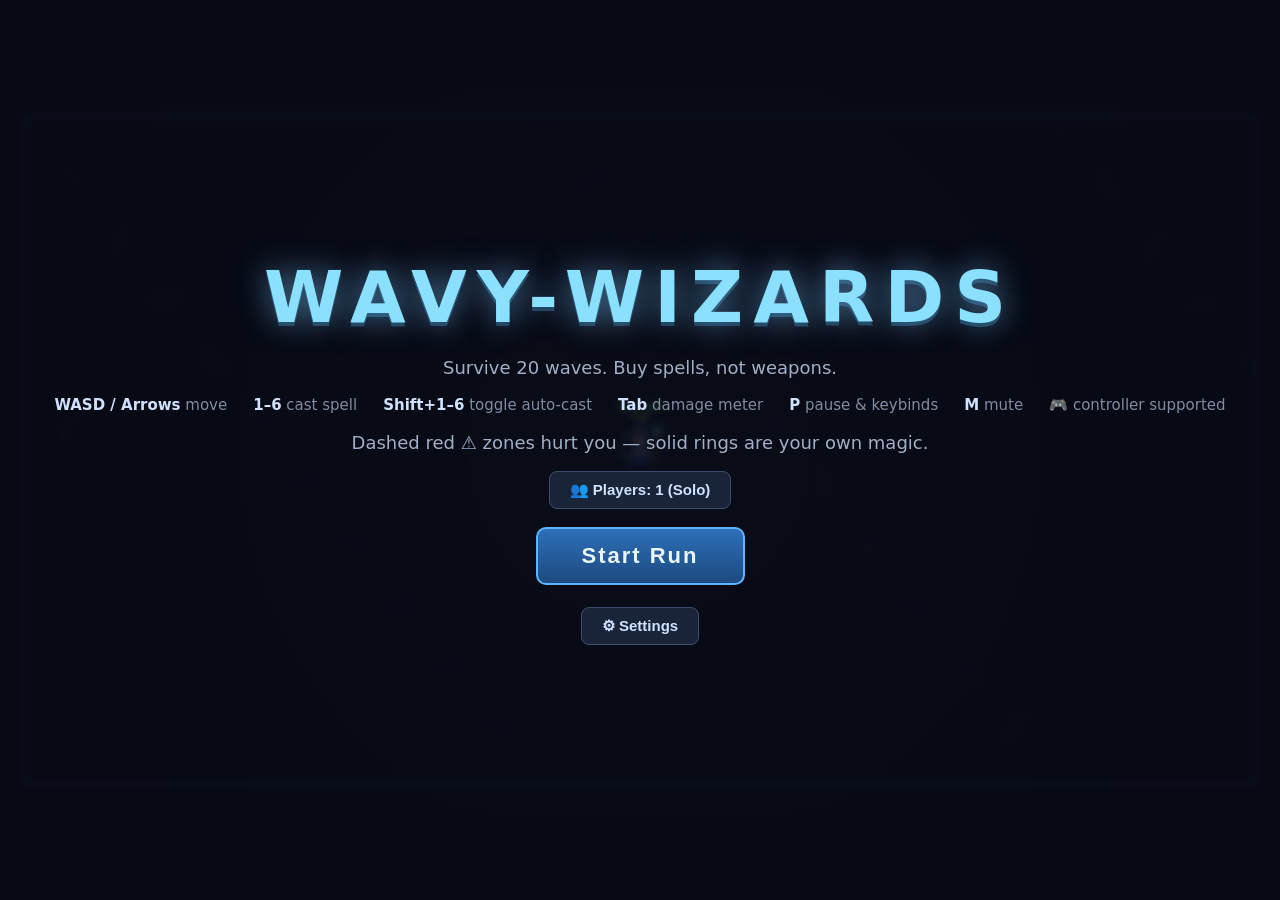
==== index.html @ 74ed64ac "Fix some forms" ====
<!DOCTYPE html>
<html lang="en">
<head>
<meta charset="UTF-8">
<meta name="viewport" content="width=device-width, initial-scale=1.0">
<title>Wavy-Wizards — Arena Survival</title>
<link rel="stylesheet" href="style.css">
</head>
<body>
<div id="game-wrap">
  <canvas id="game" width="1280" height="720"></canvas>
  <div id="tooltip"></div>

  <!-- Title screen -->
  <div id="title" class="overlay visible">
    <h1>WAVY-WIZARDS</h1>
    <p class="subtitle">Survive 20 waves. Buy spells, not weapons.</p>
    <div class="controls-hint">
      <span><b>WASD / Arrows</b> move</span>
      <span><b>1–6</b> cast spell</span>
      <span><b>Shift+1–6</b> toggle auto-cast</span>
      <span><b>Tab</b> damage meter</span>
      <span><b>P</b> pause &amp; keybinds</span>
      <span><b>M</b> mute</span>
      <span><b>🎮</b> controller supported</span>
    </div>
    <p class="subtitle zone-hint">Dashed red <b>⚠</b> zones hurt you — solid rings are your own magic.</p>
    <button id="btn-coop" class="small-btn">👥 Players: 1 (Solo)</button>
    <p id="coop-hint" class="subtitle zone-hint" style="display:none">Co-op: <b>P1</b> moves with <b>WASD</b>, <b>P2</b> with <b>Arrow keys</b> (or two gamepads). Shared spellbook &amp; gold.</p>
    <button id="btn-start" class="big-btn">Start Run</button>
    <button id="btn-resume" class="big-btn resume" style="display:none"></button>
    <button id="btn-settings" class="small-btn">⚙ Settings</button>
    <div id="scoreboard" class="panel" style="display:none"></div>
  </div>

  <!-- Settings / accessibility -->
  <div id="settings" class="overlay">
    <h2>SETTINGS</h2>
    <div id="settings-list" class="panel"></div>
    <button id="btn-settings-back" class="big-btn">Back</button>
  </div>

  <!-- Character select: avatar grid on the left, detail panel on the right -->
  <div id="charselect" class="overlay">
    <h2>CHOOSE YOUR WIZARD</h2>
    <div id="char-layout">
      <div id="char-avatars"></div>
      <div id="char-detail" class="panel"></div>
    </div>
    <button id="btn-char-start" class="big-btn">Difficulty →</button>
  </div>

  <!-- Danger select: level tiles on the left, implications panel on the right -->
  <div id="dangerselect" class="overlay">
    <h2>CHOOSE DANGER LEVEL</h2>
    <p class="subtitle">Higher danger = tougher enemies, but richer rewards.</p>
    <div id="danger-layout">
      <div id="danger-avatars"></div>
      <div id="danger-detail" class="panel"></div>
    </div>
    <button id="btn-danger-start" class="big-btn">! Start !</button>
  </div>

  <!-- Starter spell select -->
  <div id="spellselect" class="overlay">
    <h2>CHOOSE YOUR STARTING SPELL</h2>
    <p class="subtitle">Free, at Tier I. The rest you'll buy with blood and gold.</p>
    <div id="spell-cards" class="card-row wide"></div>
  </div>

  <!-- Level up screen -->
  <div id="levelup" class="overlay">
    <h2>LEVEL UP!</h2>
    <p id="levelup-count" class="subtitle"></p>
    <div id="levelup-choices" class="card-row"></div>
  </div>

  <!-- Spell mastery screen -->
  <div id="mastery" class="overlay">
    <h2 class="gold">SPELL MASTERY</h2>
    <p id="mastery-sub" class="subtitle"></p>
    <div id="mastery-choices" class="card-row"></div>
  </div>

  <!-- Shop screen -->
  <div id="shop" class="overlay">
    <h2 id="shop-title">SHOP</h2>
    <div id="shop-overview" class="wave-overview"></div>
    <div id="shop-layout">
      <div id="shop-stats" class="panel"></div>
      <div id="shop-main">
        <div id="shop-gold"></div>
        <div id="shop-offers" class="card-row"></div>
        <div class="shop-buttons">
          <button id="btn-reroll" class="small-btn"></button>
          <button id="btn-next-wave" class="big-btn">Start Next Wave</button>
        </div>
      </div>
      <div id="shop-owned" class="panel"></div>
    </div>
    <div id="shop-meter" class="panel"></div>
    <div id="shop-summary" class="panel"></div>
  </div>

  <!-- Pause -->
  <div id="pause" class="overlay">
    <h2>PAUSED</h2>
    <p class="subtitle">Press P or Esc to resume</p>
    <div id="pause-overview" class="wave-overview"></div>
    <div id="keybinds" class="panel"></div>
    <p class="subtitle small-hint">In game: hotkeys cast spells, <b>Shift+hotkey</b> toggles auto-cast, <b>Tab</b> toggles the damage meter.</p>
    <button id="btn-pause-settings" class="small-btn">⚙ Settings</button>
  </div>

  <!-- Game over -->
  <div id="gameover" class="overlay">
    <h2 class="red">You got AbraKeDabrawed</h2>
    <p id="gameover-stats" class="subtitle"></p>
    <label class="subtitle small-hint">Nickname <input id="score-name" maxlength="18" placeholder="Wizard name"></label>
    <div id="gameover-summary" class="run-summary"></div>
    <div id="gameover-board" class="sb-wrap"></div>
    <div class="win-buttons">
      <button id="btn-retry-wave" class="big-btn resume">↻ Retry Wave</button>
      <button id="btn-retry" class="big-btn">New Run</button>
      <button id="btn-share-death" class="small-btn">📸 Share Card</button>
    </div>
  </div>

  <!-- Win -->
  <div id="win" class="overlay">
    <div id="win-rays"></div>
    <h2 class="gold win-title">★ VICTORY ★</h2>
    <p id="win-stats" class="subtitle"></p>
    <div id="win-summary" class="run-summary win"></div>
    <div id="win-board" class="sb-wrap"></div>
    <div class="win-buttons">
      <button id="btn-continue" class="big-btn">Continue — Endless Mode</button>
      <button id="btn-again" class="big-btn">New Run</button>
      <button id="btn-share-win" class="small-btn">📸 Share Card</button>
    </div>
  </div>
</div>

<!-- audio + data load before the engine (main.js uses them at startup) -->
<script src="js/audio.js"></script>
<script src="js/data/spells.js"></script>
<script src="js/data/characters.js"></script>
<script src="js/data/items.js"></script>
<script src="js/data/enemies.js"></script>
<script src="js/data/world.js"></script>
<script src="js/main.js"></script>
<!-- systems & renderers called at runtime by the game loop -->
<script src="js/enemies-ai.js"></script>
<script src="js/shop.js"></script>
<script src="js/render/shades.js"></script>
<script src="js/render/wizard.js"></script>
<script src="js/render/environment.js"></script>
</body>
</html>
---- style.css ----
:root {
  --ui-scale: 1;
  --ui-inv-scale: 1;
  --ui-width: 100vw;
  --ui-height: 100vh;
}

* { margin: 0; padding: 0; box-sizing: border-box; }

html, body {
  width: 100%; height: 100%;
  background: #0a0c14;
  font-family: "Segoe UI", system-ui, sans-serif;
  color: #dfe7f2;
  overflow: hidden;
  user-select: none;
}

#game-wrap {
  position: relative;
  width: 100vw; height: 100vh;
  display: flex; align-items: center; justify-content: center;
}

canvas#game {
  cursor: none; /* the wizard is your pointer */
  background: #0d1020;
  max-width: 100vw; max-height: 100vh;
  aspect-ratio: 16 / 9;
  width: min(100vw, calc(100vh * 16 / 9));
  height: auto;
  box-shadow: 0 0 80px rgba(80, 120, 255, 0.12);
}

/* ---------- overlays ---------- */
.overlay {
  position: absolute;
  top: 50%; left: 50%;
  width: var(--ui-width);
  height: var(--ui-height);
  transform: translate(-50%, -50%) scale(var(--ui-scale));
  transform-origin: center;
  display: none;
  flex-direction: column;
  align-items: center;
  /* "safe center" keeps content centred when it fits, but falls back to top-
     aligned (instead of clipping the top) when it's taller than the viewport,
     so the danger selector & options at the top stay reachable + scrollable. */
  justify-content: safe center;
  overflow-y: auto;
  gap: 18px;
  padding: 20px 0;
  background: rgba(8, 10, 20, 0.86);
  backdrop-filter: blur(3px);
  text-align: center;
  z-index: 10;
}
.overlay > * { flex-shrink: 0; }
.overlay.visible { display: flex; }

h1 {
  font-size: 72px; letter-spacing: 10px;
  color: #8be0ff;
  text-shadow: 0 0 30px rgba(120, 200, 255, 0.6), 0 4px 0 #1b3a55;
}
h2 {
  font-size: 44px; letter-spacing: 6px;
  color: #8be0ff;
  text-shadow: 0 0 24px rgba(120, 200, 255, 0.5);
}
h2.red  { color: #ff6b6b; text-shadow: 0 0 24px rgba(255, 80, 80, 0.5); }
h2.gold { color: #ffd454; text-shadow: 0 0 24px rgba(255, 200, 60, 0.5); }

.subtitle { font-size: 18px; color: #9fb0c8; }

.controls-hint {
  display: flex; gap: 26px; font-size: 15px; color: #7e8ca3;
}
.controls-hint b { color: #cfe2ff; }

/* ---------- buttons ---------- */
.big-btn {
  font-size: 22px; font-weight: 700; letter-spacing: 2px;
  padding: 14px 44px;
  background: linear-gradient(180deg, #2d6fb8, #1d4a80);
  color: #eaf6ff;
  border: 2px solid #5fb4ff;
  border-radius: 10px;
  cursor: pointer;
  transition: transform 0.08s, box-shadow 0.08s;
}
.big-btn:hover { transform: translateY(-2px); box-shadow: 0 0 24px rgba(95, 180, 255, 0.5); }
.big-btn:active { transform: translateY(0); }

.small-btn {
  font-size: 15px; font-weight: 600;
  padding: 9px 20px;
  background: #1a2438;
  color: #cfe2ff;
  border: 1px solid #3a4f74;
  border-radius: 8px;
  cursor: pointer;
}
.small-btn:hover:not(:disabled) { border-color: #5fb4ff; }
.small-btn:disabled, .buy-btn:disabled { opacity: 0.4; cursor: default; }

/* ---------- cards ---------- */
.card-row {
  display: flex; gap: 16px; flex-wrap: wrap; justify-content: center;
  max-width: 980px;
}

.item-chips { display: flex; flex-wrap: wrap; gap: 7px; margin-top: 2px; }
.item-chip {
  position: relative;
  font-size: 24px; line-height: 1;
  padding: 7px 9px;
  background: #1f2a44; border: 2px solid #5fb4ff; border-radius: 9px;
  box-shadow: 0 0 8px rgba(95, 180, 255, 0.25);
}
.item-chip b {
  position: absolute; right: -4px; bottom: -5px;
  font-size: 11px; font-weight: 800; color: #0c1326;
  background: #ffd454; border-radius: 8px; padding: 0 4px;
}

.card {
  position: relative;
  width: 200px;
  min-height: 264px;
  justify-content: flex-start;
  background: #131a2c;
  border: 2px solid #2a3a58;
  border-radius: 12px;
  padding: 14px 12px;
  display: flex; flex-direction: column; align-items: center; gap: 7px;
  text-align: center;
}
.card.locked { border-color: #ffd454; box-shadow: 0 0 12px rgba(255, 212, 84, 0.25); }
.card.legendary {
  border-color: #ffd454;
  background: linear-gradient(180deg, #2a2310, #131a2c 60%);
  box-shadow: 0 0 22px rgba(255, 212, 84, 0.35);
}
.card.legendary .stat-lines i { color: #c9a33a; }
.legendary-btn { background: linear-gradient(180deg, #a8842a, #6e5418); border-color: #ffd454; }
.legendary-btn:hover:not(:disabled) { box-shadow: 0 0 16px rgba(255, 212, 84, 0.5); }
.fuse-buy-btn { background: linear-gradient(180deg, #5a3d8a, #3a2660); border-color: #c47bff; font-size: 13px; }
.fuse-buy-btn:hover:not(:disabled) { box-shadow: 0 0 14px rgba(196, 123, 255, 0.4); }
.owned-spell .ench { font-size: 11px; color: #ffd454; }
.won-badge {
  margin-top: 6px;
  font-size: 11.5px; font-weight: 700;
  color: #ffd454;
  border: 1px solid #c9a33a; border-radius: 20px;
  padding: 2px 10px;
}
.big-btn.resume { background: linear-gradient(180deg, #2c7a45, #1d5530); border-color: #57c96f; }

/* ---------- danger select ---------- */
#danger-select { display: flex; gap: 8px; align-items: center; flex-wrap: wrap; justify-content: center; max-width: 760px; }
.danger-label { font-size: 15px; font-weight: 700; color: #ff6b6b; margin-right: 6px; }
.danger-btn {
  font-size: 14px; font-weight: 700;
  min-width: 62px;
  padding: 7px 12px;
  background: #1a2438; color: #9fb0c8;
  border: 1px solid #3a4f74; border-radius: 8px;
  cursor: pointer;
}
.danger-btn:hover { border-color: #ff6b6b; }
.danger-btn.on {
  background: linear-gradient(180deg, #8a2b2b, #5a1d1d);
  color: #ffd9d9; border-color: #ff6b6b;
  box-shadow: 0 0 12px rgba(255, 107, 107, 0.35);
}
.card .portrait { image-rendering: auto; }

/* ---------- character select (avatars + detail) ---------- */
/* two-column layout: avatar grid on the left, shop-like detail panel on the right */
#char-layout, #danger-layout { display: flex; gap: 20px; align-items: flex-start; justify-content: center; width: 96%; max-width: 1000px; }
#char-layout #char-avatars { flex: 1 1 auto; max-width: 640px; }
#char-layout #char-detail, #danger-layout #danger-detail { flex: 0 0 300px; align-self: stretch; }
#char-avatars { display: flex; flex-wrap: wrap; gap: 10px; justify-content: center; max-width: 880px; }
.char-avatar {
  display: flex; flex-direction: column; align-items: center; gap: 2px;
  padding: 6px 4px 4px; width: 84px;
  background: #131a2c; border: 2px solid #2a3a58; border-radius: 10px;
  cursor: pointer; transition: transform 0.08s, border-color 0.08s;
}
.char-avatar:hover { transform: translateY(-3px); border-color: #5fb4ff; }
.char-avatar.sel { border-color: #ffd454; box-shadow: 0 0 14px rgba(255,212,84,0.4); }
.char-avatar .ca-name { font-size: 12px; font-weight: 700; color: #cfe2ff; }
#char-detail { min-width: 280px; min-height: 120px; text-align: left; }
.cd-portrait { display: block; margin: 0 auto 10px; }
#char-detail .cd-name, #danger-detail .cd-name { font-size: 17px; font-weight: 700; color: #eaf2ff; margin-bottom: 5px; }
#char-detail .cd-title { font-size: 14px; color: #9fb0c8; font-weight: 400; }

/* ---------- danger select (skull tiles + implications) ---------- */
#danger-avatars { display: flex; flex-wrap: wrap; gap: 10px; justify-content: center; flex: 1 1 auto; max-width: 600px; }
.danger-avatar {
  display: flex; flex-direction: column; align-items: center; gap: 1px;
  width: 64px; padding: 8px 4px 5px;
  background: #131a2c; border: 2px solid #2a3a58; border-radius: 10px;
  cursor: pointer; transition: transform 0.08s, border-color 0.08s;
}
.danger-avatar:hover { transform: translateY(-3px); border-color: #ff6b6b; }
.danger-avatar.sel { border-color: #ffd454; box-shadow: 0 0 14px rgba(255,212,84,0.4); }
.danger-avatar .da-skull { font-size: 26px; line-height: 1; }
.danger-avatar .da-lvl { font-size: 12px; font-weight: 700; color: #cfe2ff; }
#danger-detail { min-width: 280px; min-height: 120px; text-align: left; }
.card.compact { width: 158px; padding: 10px 8px; }
.card.compact .stat-lines { font-size: 11.5px; }
.card-row.wide { max-width: 1180px; }

.fuse-btn {
  font-size: 11px; font-weight: 700;
  padding: 4px 8px;
  background: #2d2244;
  color: #d9b9ff;
  border: 1px solid #7a55b0;
  border-radius: 6px;
  cursor: pointer;
}
.fuse-btn:hover { border-color: #c47bff; box-shadow: 0 0 10px rgba(196, 123, 255, 0.4); }
.lock-btn {
  position: absolute; top: 6px; right: 6px;
  font-size: 14px; line-height: 1;
  padding: 3px 5px;
  background: rgba(26, 36, 56, 0.8);
  border: 1px solid #3a4f74;
  border-radius: 6px;
  cursor: pointer;
  opacity: 0.55;
}
.lock-btn:hover { opacity: 1; border-color: #5fb4ff; }
.lock-btn.on { opacity: 1; border-color: #ffd454; }
.card.choice { cursor: pointer; transition: transform 0.08s, border-color 0.08s; }
.card.choice:hover { transform: translateY(-4px); border-color: #5fb4ff; }
.card .icon { font-size: 34px; line-height: 1; filter: drop-shadow(0 0 8px rgba(120,200,255,0.4)); }

.card .spell-shop-icon,
.owned-spell .spell-shop-icon {
  width: 42px;
  height: 42px;
  display: grid;
  place-items: center;
  margin: 0 auto;
  border-radius: 14px;
  background: radial-gradient(circle at 35% 30%, rgba(255,255,255,0.14), var(--spell-soft), rgba(6,10,18,0.8));
  border: 1px solid var(--spell);
  box-shadow: 0 0 16px var(--spell-soft);
  filter: none;
}
.card .spell-shop-icon svg,
.owned-spell .spell-shop-icon svg { width: 34px; height: 34px; overflow: visible; }
.owned-spell .spell-shop-icon { width: 28px; height: 28px; min-width: 28px; border-radius: 9px; }
.owned-spell .spell-shop-icon svg { width: 23px; height: 23px; }

.card .name { font-weight: 700; font-size: 16px; }
.card .tier-badge {
  font-size: 12px; font-weight: 700; letter-spacing: 1px;
  padding: 2px 10px; border-radius: 20px;
  border: 1px solid currentColor;
}
.card .desc { font-size: 13px; color: #93a3bd; min-height: 34px; }
.card .stat-lines { font-size: 12.5px; color: #c4d4ee; line-height: 1.55; }
.card .upgrade-tag { font-size: 12px; color: #7fe08f; font-weight: 600; }

.buy-btn {
  margin-top: auto;
  font-size: 15px; font-weight: 700;
  padding: 8px 18px; width: 100%;
  background: linear-gradient(180deg, #2c7a45, #1d5530);
  color: #eaffe9;
  border: 1px solid #57c96f;
  border-radius: 8px;
  cursor: pointer;
}
.buy-btn:hover:not(:disabled) { box-shadow: 0 0 14px rgba(90, 220, 120, 0.4); }

.sell-btn {
  font-size: 12px;
  padding: 4px 10px;
  background: #3a2230;
  color: #ffb9c8;
  border: 1px solid #7a4055;
  border-radius: 6px;
  cursor: pointer;
}
.sell-btn:hover { border-color: #ff7d9c; }

/* ---------- shop layout ---------- */
#shop-layout {
  display: flex; gap: 20px; align-items: flex-start; justify-content: center;
  width: 96%; max-width: 1400px;
}
/* Fixed-width columns so the shop never reflows horizontally as panel/offer
   content changes (legendary panel appearing, longer stat lines, etc.). */
#shop-main { display: flex; flex-direction: column; gap: 16px; align-items: center; flex: 0 0 852px; width: 852px; }
#shop-stats, #shop-owned { flex: 0 0 224px; width: 224px; min-width: 224px; max-width: 224px; }
#shop-offers { width: 100%; min-height: 264px; }
#shop-gold { font-size: 24px; font-weight: 700; color: #ffd454; }

.panel {
  background: #11182a;
  border: 1px solid #2a3a58;
  border-radius: 12px;
  padding: 14px 16px;
  min-width: 215px;
  max-width: 250px;
  text-align: left;
  font-size: 14px;
}
.panel h3 {
  font-size: 14px; letter-spacing: 2px; color: #8be0ff;
  margin-bottom: 9px; text-transform: uppercase;
}
.stat-line { display: flex; justify-content: space-between; padding: 2.5px 0; color: #b9c8e0; }
.stat-line span:last-child { color: #eaf2ff; font-weight: 600; }

.owned-spell {
  display: grid;
  grid-template-columns: 26px 32px minmax(0, 1fr) auto auto;
  gap: 4px 6px;
  align-items: center;
  padding: 6px 4px;
  border-bottom: 1px solid #1d2a44;
}
.owned-spell:last-child { border-bottom: none; }
.owned-spell .icon { font-size: 21px; }
.owned-spell .hotkey { grid-column: 1; grid-row: 1; }
.owned-spell .spell-shop-icon { grid-column: 2; grid-row: 1; }
.owned-spell .info { grid-column: 3; grid-row: 1; min-width: 0; }
.owned-spell .info .nm { font-size: 13px; font-weight: 600; }
.owned-spell .info .tr { font-size: 11.5px; }
.owned-spell .fuse-btn {
  grid-column: 3 / 5;
  grid-row: 2;
  justify-self: start;
  padding: 4px 9px;
}
.owned-spell .move-btns { grid-column: 4; grid-row: 1; }
.owned-spell .sell-btn, .owned-spell .empty-slot { grid-column: 5; grid-row: 1 / span 2; }
.empty-slot { color: #4a5a78; font-size: 13px; padding: 6px 4px; font-style: italic; }

.shop-buttons { display: flex; gap: 14px; align-items: center; }
.win-buttons { display: flex; gap: 16px; }

/* ---------- shop damage report ---------- */
#shop-meter {
  position: absolute;
  bottom: 18px; left: 18px;
  min-width: 280px; max-width: 330px;
  display: none;
}
.meter-row {
  display: flex; justify-content: space-between; gap: 10px;
  padding: 3px 0;
  font-size: 13px;
  border-bottom: 1px solid #1d2a44;
}
.meter-row:last-child { border-bottom: none; }
.meter-row .mname { color: #c4d4ee; }
.meter-row .mnums { color: #eaf2ff; font-weight: 600; white-space: nowrap; }
.meter-row .mnums em { color: #8be0ff; font-style: normal; }
.meter-row .mnums b { color: #9fb0c8; font-weight: 600; }
.meter-row.total { border-top: 1px solid #2a3a58; margin-top: 3px; padding-top: 6px; }
.meter-row.total .mname, .meter-row.total .mnums { color: #ffd454; }

.owned-spell .hotkey { font-size: 11px; color: #7e8ca3; font-weight: 700; min-width: 24px; }
.move-btns { display: flex; flex-direction: column; gap: 2px; }
.move-btn {
  font-size: 8px; line-height: 1;
  padding: 3px 5px;
  background: #1a2438; color: #cfe2ff;
  border: 1px solid #3a4f74; border-radius: 4px;
  cursor: pointer;
}
.move-btn:hover:not(:disabled) { border-color: #5fb4ff; }
.move-btn:disabled { opacity: 0.3; cursor: default; }

/* ---------- pause stats ---------- */
#keybinds { min-width: 320px; }
.pause-stat-grid {
  display: grid;
  grid-template-columns: max-content minmax(120px, 1fr);
  gap: 5px 18px;
  text-align: left;
}
.pause-stat-k { color: #8be0ff; font-size: 13px; }
.pause-stat-v { color: #eaf2ff; font-size: 13px; font-weight: 700; text-align: right; }
.bind-row {
  display: flex; justify-content: space-between; align-items: center;
  padding: 5px 2px;
  border-bottom: 1px solid #1d2a44;
}
.bind-row:last-child { border-bottom: none; }
.bind-name { font-size: 14px; color: #c4d4ee; }
.bind-name i { color: #4a5a78; }
.key-btn {
  font-size: 13px; font-weight: 700; letter-spacing: 1px;
  min-width: 66px;
  padding: 5px 12px;
  background: #1a2438; color: #8be0ff;
  border: 1px solid #3a4f74; border-radius: 6px;
  cursor: pointer;
}
.key-btn:hover { border-color: #5fb4ff; }
.key-btn.listening { color: #ffd454; border-color: #ffd454; animation: pulse 0.8s infinite alternate; }
@keyframes pulse { from { opacity: 1; } to { opacity: 0.5; } }
.small-hint { font-size: 13.5px; max-width: 520px; }
.small-hint b { color: #cfe2ff; }

/* ---------- settings toggles ---------- */
.key-btn.on { color: #7fe08f; border-color: #57c96f; }
#settings-list { min-width: 380px; max-height: 70vh; overflow-y: auto; }
#settings-list h3 { margin: 12px 0 4px; }
#settings-list h3:first-child { margin-top: 0; }
#btn-settings { margin-top: 4px; }
.theme-row { display: flex; gap: 8px; flex-wrap: wrap; padding: 4px 0; }
.theme-btn {
  font-size: 12px; font-weight: 600;
  padding: 8px 12px;
  color: #dfe7f2;
  border: 2px solid #3a4f74; border-radius: 8px;
  cursor: pointer;
}
.theme-btn:hover { filter: brightness(1.3); }
.theme-btn.on { box-shadow: 0 0 0 2px #ffd454, 0 0 12px rgba(255,212,84,0.4); }

/* ---------- spell tags ---------- */
.tags { display: flex; gap: 6px; justify-content: center; flex-wrap: wrap; }
.tag {
  font-size: 10px; font-weight: 700; text-transform: uppercase; letter-spacing: 1px;
  padding: 1px 7px; border-radius: 10px; border: 1px solid currentColor; opacity: 0.85;
}

/* ---------- fusion comparison ---------- */
.fuse-compare {
  width: 100%; margin-top: 6px; padding-top: 6px;
  border-top: 1px dashed #3a4f74; font-size: 11.5px;
}
.fc-row { display: flex; justify-content: space-between; color: #9fb0c8; padding: 1px 0; }
.fc-row b { color: #7fe08f; }

/* ---------- shop event + build summary ---------- */
.card.event {
  border-color: #ffd454;
  background: linear-gradient(180deg, #2a2614, #131a2c 60%);
  box-shadow: 0 0 18px rgba(255, 212, 84, 0.28);
}
#shop-summary {
  position: absolute;
  bottom: 18px; right: 18px;
  min-width: 230px; max-width: 270px;
}
.sum-line { display: flex; justify-content: space-between; font-size: 13px; padding: 2px 0; color: #b9c8e0; }
.sum-line span:last-child { font-weight: 600; color: #eaf2ff; }
.sum-tip { margin-top: 7px; font-size: 12.5px; color: #ffd454; }
.elem-pip { font-size: 13px; font-weight: 700; margin-left: 4px; }

/* ---------- post-run build summary ---------- */
.run-summary { width: 460px; max-width: 92vw; margin: 6px 0 12px; text-align: left; }
.run-summary .rs-title {
  font-size: 22px; font-weight: 800; text-align: center; color: #ffd454;
  margin-bottom: 10px; letter-spacing: 0.5px; text-shadow: 0 0 14px rgba(255,212,84,0.4);
}
.run-summary .rs-grid {
  display: grid; grid-template-columns: auto 1fr; gap: 3px 14px;
  background: #11182a; border: 1px solid #2a3a58; border-radius: 12px; padding: 12px 16px;
}
.run-summary .rs-k { color: #8be0ff; font-size: 13px; }
.run-summary .rs-v { color: #eaf2ff; font-size: 13px; font-weight: 600; text-align: right; }
.run-summary .rs-hint {
  margin-top: 9px; font-size: 13px; color: #ffd454; text-align: center;
  background: rgba(255,212,84,0.08); border-radius: 8px; padding: 7px 10px;
}
.run-summary.win .rs-grid { border-color: #c9a33a; box-shadow: 0 0 18px rgba(255,212,84,0.15); }

/* ---------- fancy victory screen ---------- */
#win.visible { background: radial-gradient(ellipse at center, rgba(60,46,12,0.55), rgba(7,10,20,0.9) 70%); }
#win-rays {
  position: absolute; top: 50%; left: 50%; width: 900px; height: 900px;
  transform: translate(-50%, -50%); pointer-events: none; z-index: -1;
  background: conic-gradient(from 0deg, rgba(255,212,84,0.12) 0deg, transparent 14deg, rgba(255,212,84,0.12) 28deg, transparent 42deg, rgba(255,212,84,0.12) 56deg, transparent 70deg, rgba(255,212,84,0.12) 84deg, transparent 98deg, rgba(255,212,84,0.12) 112deg, transparent 126deg, rgba(255,212,84,0.12) 140deg, transparent 154deg, rgba(255,212,84,0.12) 168deg, transparent 182deg);
  animation: win-spin 24s linear infinite; opacity: 0.7;
}
@keyframes win-spin { to { transform: translate(-50%, -50%) rotate(360deg); } }
.win-title { animation: win-pulse 2s ease-in-out infinite; text-shadow: 0 0 24px rgba(255,212,84,0.6); }
@keyframes win-pulse { 0%,100% { transform: scale(1); } 50% { transform: scale(1.05); } }

/* ---------- highscore scoreboard ---------- */
#scoreboard { margin-top: 16px; width: 460px; max-width: 92vw; }
#scoreboard h3 { font-size: 14px; letter-spacing: 2px; color: #ffd454; margin-bottom: 8px; text-transform: uppercase; }
.sb-wrap { margin: 6px 0 14px; width: 460px; max-width: 92vw; }
.scoreboard { width: 100%; border-collapse: collapse; font-size: 13px; }
.scoreboard th {
  text-align: right; color: #8be0ff; font-size: 11px; letter-spacing: 1px;
  text-transform: uppercase; padding: 3px 8px; border-bottom: 1px solid #2a3a58;
}
.scoreboard td { text-align: right; padding: 4px 8px; color: #c4d4ee; border-bottom: 1px solid #1d2a44; }
.scoreboard tr:last-child td { border-bottom: none; }
.scoreboard .sb-rank { text-align: center; width: 30px; color: #9fb0c8; font-weight: 700; }
.scoreboard .sb-score { color: #ffd454; font-weight: 700; }
.scoreboard .sb-who { text-align: left; color: #eaf2ff; }
.scoreboard tr.sb-hl td { background: rgba(255, 212, 84, 0.14); color: #fff; }
.scoreboard tr.sb-hl .sb-score { color: #fff; }
.sb-empty { color: #9fb0c8; font-size: 13px; font-style: italic; }

/* ---------- hover tooltip (damage details) ---------- */
#tooltip {
  position: absolute;
  display: none;
  z-index: 100;
  pointer-events: none;
  max-width: 280px;
  padding: 10px 12px;
  background: rgba(10, 14, 28, 0.97);
  border: 1px solid #3a4f74;
  border-radius: 10px;
  box-shadow: 0 6px 22px rgba(0,0,0,0.5);
  font-size: 12.5px;
  color: #c4d4ee;
}
#tooltip.show { display: block; }
#tooltip .tt-title { font-weight: 700; font-size: 14px; margin-bottom: 5px; color: #eaf2ff; }
#tooltip .tt-row { display: flex; justify-content: space-between; gap: 14px; padding: 1.5px 0; }
#tooltip .tt-row span:last-child { color: #eaf2ff; font-weight: 600; white-space: nowrap; }
#tooltip .tt-sec { margin-top: 6px; padding-top: 5px; border-top: 1px solid #1d2a44; color: #9fb0c8; }
#tooltip b.up { color: #7fe08f; }
.owned-spell { cursor: help; }
.meter-row { cursor: help; }

/* ---------- wave overview / roadmap ---------- */
.wave-overview { width: 94%; max-width: 1100px; }
.wo-head { font-size: 13px; color: #9fb0c8; margin-bottom: 6px; text-align: center; }
.wo-row { display: flex; align-items: stretch; gap: 8px; justify-content: center; }
.wo-strip { display: flex; gap: 5px; padding: 4px 2px; justify-content: center; }
.wo-arrow {
  flex: 0 0 auto;
  background: #11182a; color: #8be0ff;
  border: 1px solid #2a3a58; border-radius: 7px;
  font-size: 16px; font-weight: 700;
  padding: 0 12px; cursor: pointer;
}
.wo-arrow:hover:not(:disabled) { border-color: #5fb4ff; color: #cfe2ff; }
.wo-arrow:disabled { opacity: 0.28; cursor: default; }
.wo-chip {
  flex: 0 0 auto;
  display: flex; flex-direction: column; align-items: center; gap: 1px;
  min-width: 40px; padding: 4px 5px;
  background: #11182a;
  border: 1px solid var(--wc);
  border-radius: 7px;
  opacity: 0.5;
}
.wo-chip .wo-n { font-size: 11px; font-weight: 700; color: #cfe2ff; }
.wo-chip .wo-i { font-size: 14px; line-height: 1; }
.wo-chip .wo-l { font-size: 8.5px; color: var(--wc); text-transform: uppercase; letter-spacing: 0.5px; }
.wo-chip .wo-realm { font-size: 12px; line-height: 1; margin-top: 1px; }

@media (max-width: 900px), (max-height: 650px) {
  .overlay {
    gap: 12px;
    padding: 12px;
  }
  h1 {
    font-size: clamp(36px, 9vw, 56px);
    letter-spacing: clamp(4px, 1.2vw, 8px);
  }
  h2 {
    font-size: clamp(28px, 7vw, 38px);
    letter-spacing: clamp(3px, 1vw, 5px);
  }
  .subtitle { font-size: 15px; }
  .controls-hint { gap: 10px 16px; flex-wrap: wrap; justify-content: center; font-size: 13px; }
  .big-btn { font-size: 18px; padding: 10px 28px; }
  .small-btn { font-size: 13px; padding: 7px 14px; }
  .card-row { gap: 10px; max-width: calc(100vw - 24px); }
  .card { width: min(176px, calc(50vw - 18px)); padding: 11px 9px; }
  .card.compact { width: min(144px, calc(33.33vw - 14px)); }
  .card .icon { font-size: 28px; }
  .card .name { font-size: 14px; }
  .card .desc { font-size: 12px; min-height: 0; }
  .card .stat-lines { font-size: 11.5px; }
  #char-avatars { gap: 8px; max-width: calc(100vw - 24px); }
  .char-avatar { width: 70px; }
  #char-detail, #settings-list, #keybinds {
    min-width: 0;
    width: min(460px, calc(100vw - 24px));
  }
  #shop-layout {
    width: calc(100vw - 24px);
    gap: 10px;
  }
  #shop-main {
    flex: 1 1 520px;
    width: auto;
  }
  #shop-stats, #shop-owned {
    flex: 1 1 190px;
    width: auto;
    min-width: 160px;
    max-width: none;
  }
  #shop-gold { font-size: 20px; }
  .wave-overview { width: calc(100vw - 24px); }
}

@media (max-width: 620px), (max-height: 500px) {
  .overlay {
    justify-content: flex-start;
    gap: 9px;
    padding: 8px;
  }
  .card { width: min(156px, calc(50vw - 14px)); }
  .card.compact { width: min(132px, calc(50vw - 14px)); }
  #shop-layout { flex-direction: column; align-items: stretch; }
  #shop-stats, #shop-owned, #shop-main { flex-basis: auto; }
}
.wo-chip.done { opacity: 0.32; }
.wo-chip.current {
  opacity: 1;
  box-shadow: 0 0 0 2px var(--wc), 0 0 12px var(--wc);
  background: #182238;
}

/* ---------- mastery screen ---------- */
#mastery .card.choice { border-color: #c9a33a; }
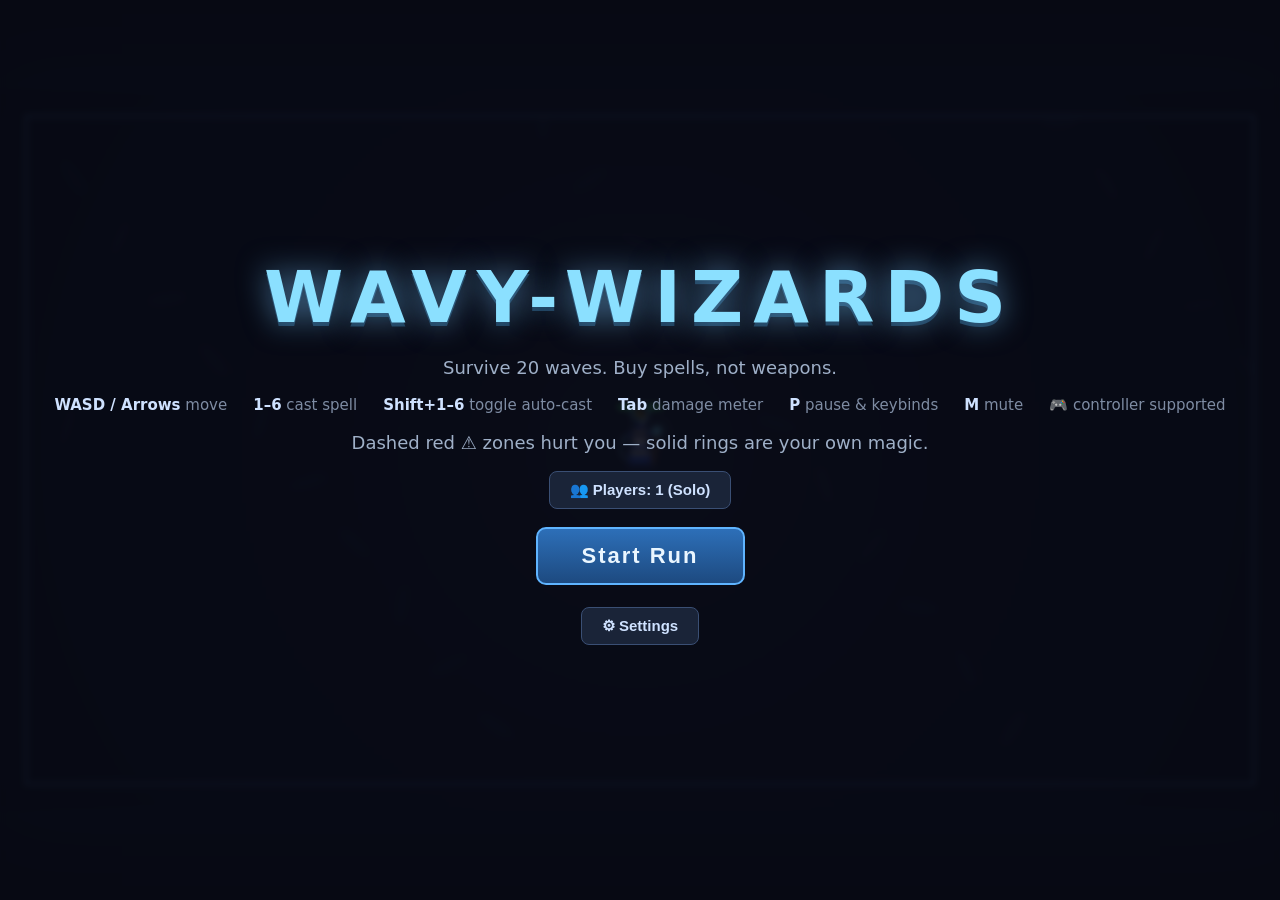
==== commit 7be14237: "Merge branch 'main' of github.com:Dudedex/bro-wizard" ====
--- a/index.html
+++ b/index.html
@@ -110,6 +110,7 @@
     <div id="keybinds" class="panel"></div>
     <p class="subtitle small-hint">In game: hotkeys cast spells, <b>Shift+hotkey</b> toggles auto-cast, <b>Tab</b> toggles the damage meter.</p>
     <button id="btn-pause-settings" class="small-btn">⚙ Settings</button>
+    <button id="btn-quit-round" class="small-btn danger-btn">Quit Round</button>
   </div>
 
   <!-- Game over -->
@@ -148,12 +149,12 @@
 <script src="js/data/items.js"></script>
 <script src="js/data/enemies.js"></script>
 <script src="js/data/world.js"></script>
-<script src="js/main.js"></script>
-<!-- systems & renderers called at runtime by the game loop -->
+<!-- systems & renderers must load before main starts the animation loop -->
 <script src="js/enemies-ai.js"></script>
 <script src="js/shop.js"></script>
 <script src="js/render/shades.js"></script>
 <script src="js/render/wizard.js"></script>
 <script src="js/render/environment.js"></script>
+<script src="js/main.js"></script>
 </body>
 </html>
--- a/style.css
+++ b/style.css
@@ -102,6 +102,8 @@
   cursor: pointer;
 }
 .small-btn:hover:not(:disabled) { border-color: #5fb4ff; }
+#btn-quit-round { background: linear-gradient(180deg, #8a2b2b, #5a1d1d); color: #ffd9d9; border-color: #ff6b6b; }
+#btn-quit-round:hover:not(:disabled) { box-shadow: 0 0 16px rgba(255, 107, 107, 0.35); }
 .small-btn:disabled, .buy-btn:disabled { opacity: 0.4; cursor: default; }
 
 /* ---------- cards ---------- */
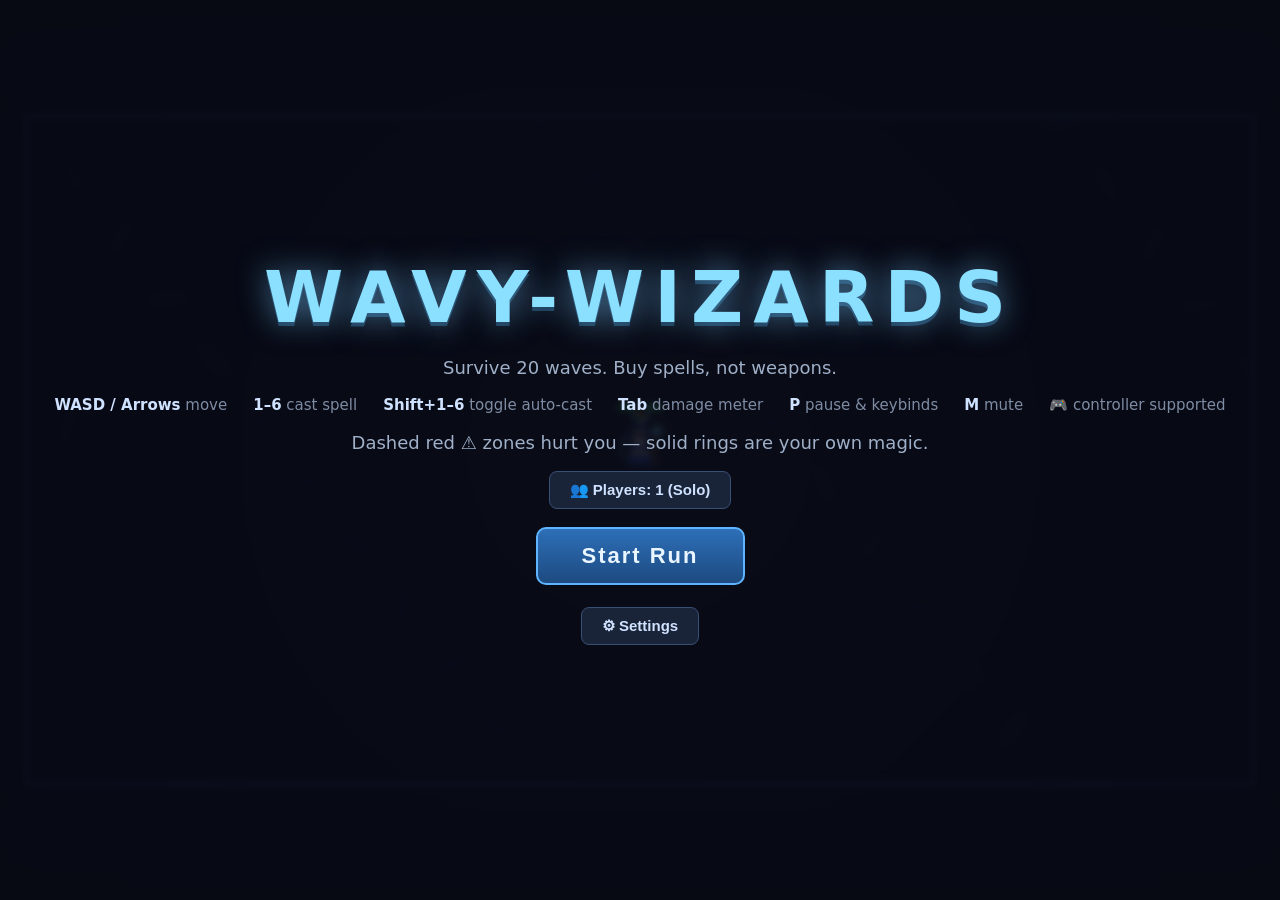
==== commit ebd4f3ab: "simulate and improvements" ====
--- a/index.html
+++ b/index.html
@@ -93,6 +93,7 @@
         <div id="shop-offers" class="card-row"></div>
         <div class="shop-buttons">
           <button id="btn-reroll" class="small-btn"></button>
+          <button id="btn-shop-sim" class="small-btn">🔬 Simulate</button>
           <button id="btn-next-wave" class="big-btn">Start Next Wave</button>
         </div>
       </div>
@@ -109,8 +110,17 @@
     <div id="pause-overview" class="wave-overview"></div>
     <div id="keybinds" class="panel"></div>
     <p class="subtitle small-hint">In game: hotkeys cast spells, <b>Shift+hotkey</b> toggles auto-cast, <b>Tab</b> toggles the damage meter.</p>
+    <button id="btn-simulate" class="small-btn">🔬 Simulate run</button>
     <button id="btn-pause-settings" class="small-btn">⚙ Settings</button>
     <button id="btn-quit-round" class="small-btn danger-btn">Quit Round</button>
+  </div>
+
+  <!-- Run simulation (analysis tool) -->
+  <div id="simulate" class="overlay">
+    <h2>🔬 RUN SIMULATION</h2>
+    <p class="subtitle">Predicted total spell damage for your current build across every danger level.</p>
+    <div id="sim-results" class="sb-wrap"></div>
+    <button id="btn-sim-back" class="big-btn">Back</button>
   </div>
 
   <!-- Game over -->
--- a/style.css
+++ b/style.css
@@ -295,13 +295,18 @@
 /* ---------- shop layout ---------- */
 #shop-layout {
   display: flex; gap: 20px; align-items: flex-start; justify-content: center;
-  width: 96%; max-width: 1400px;
+  width: 96%; max-width: 1580px;
 }
 /* Fixed-width columns so the shop never reflows horizontally as panel/offer
    content changes (legendary panel appearing, longer stat lines, etc.). */
-#shop-main { display: flex; flex-direction: column; gap: 16px; align-items: center; flex: 0 0 852px; width: 852px; }
-#shop-stats, #shop-owned { flex: 0 0 224px; width: 224px; min-width: 224px; max-width: 224px; }
-#shop-offers { width: 100%; min-height: 264px; }
+#shop-main { display: flex; flex-direction: column; gap: 16px; align-items: center; flex: 0 0 970px; width: 970px; }
+#shop-stats { flex: 0 0 224px; width: 224px; min-width: 224px; max-width: 224px; }
+#shop-owned { flex: 0 0 320px; width: 320px; min-width: 320px; max-width: 320px; }
+#shop-offers { width: 100%; min-height: 336px; }
+#shop-offers .card {
+  width: 230px;
+  min-height: 336px;
+}
 #shop-gold { font-size: 24px; font-weight: 700; color: #ffd454; }
 
 .panel {
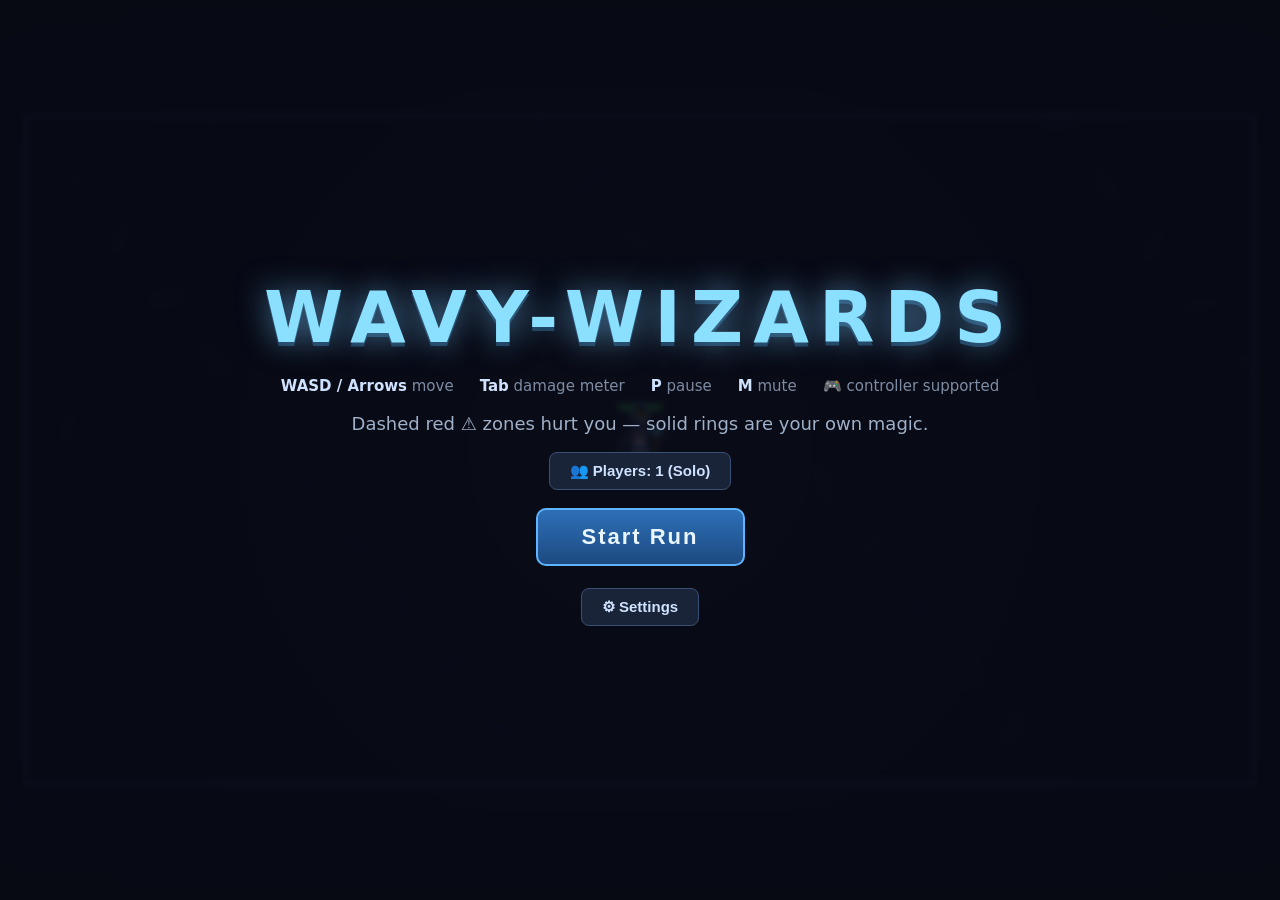
==== commit 167e3483: "Remove title subtitle" ====
--- a/index.html
+++ b/index.html
@@ -14,13 +14,10 @@
   <!-- Title screen -->
   <div id="title" class="overlay visible">
     <h1>WAVY-WIZARDS</h1>
-    <p class="subtitle">Survive 20 waves. Buy spells, not weapons.</p>
     <div class="controls-hint">
       <span><b>WASD / Arrows</b> move</span>
-      <span><b>1–6</b> cast spell</span>
-      <span><b>Shift+1–6</b> toggle auto-cast</span>
       <span><b>Tab</b> damage meter</span>
-      <span><b>P</b> pause &amp; keybinds</span>
+      <span><b>P</b> pause</span>
       <span><b>M</b> mute</span>
       <span><b>🎮</b> controller supported</span>
     </div>
@@ -109,7 +106,7 @@
     <p class="subtitle">Press P or Esc to resume</p>
     <div id="pause-overview" class="wave-overview"></div>
     <div id="keybinds" class="panel"></div>
-    <p class="subtitle small-hint">In game: hotkeys cast spells, <b>Shift+hotkey</b> toggles auto-cast, <b>Tab</b> toggles the damage meter.</p>
+    <p class="subtitle small-hint">Spells auto-cast as they come off cooldown. <b>Tab</b> toggles the damage meter.</p>
     <button id="btn-simulate" class="small-btn">🔬 Simulate run</button>
     <button id="btn-pause-settings" class="small-btn">⚙ Settings</button>
     <button id="btn-quit-round" class="small-btn danger-btn">Quit Round</button>
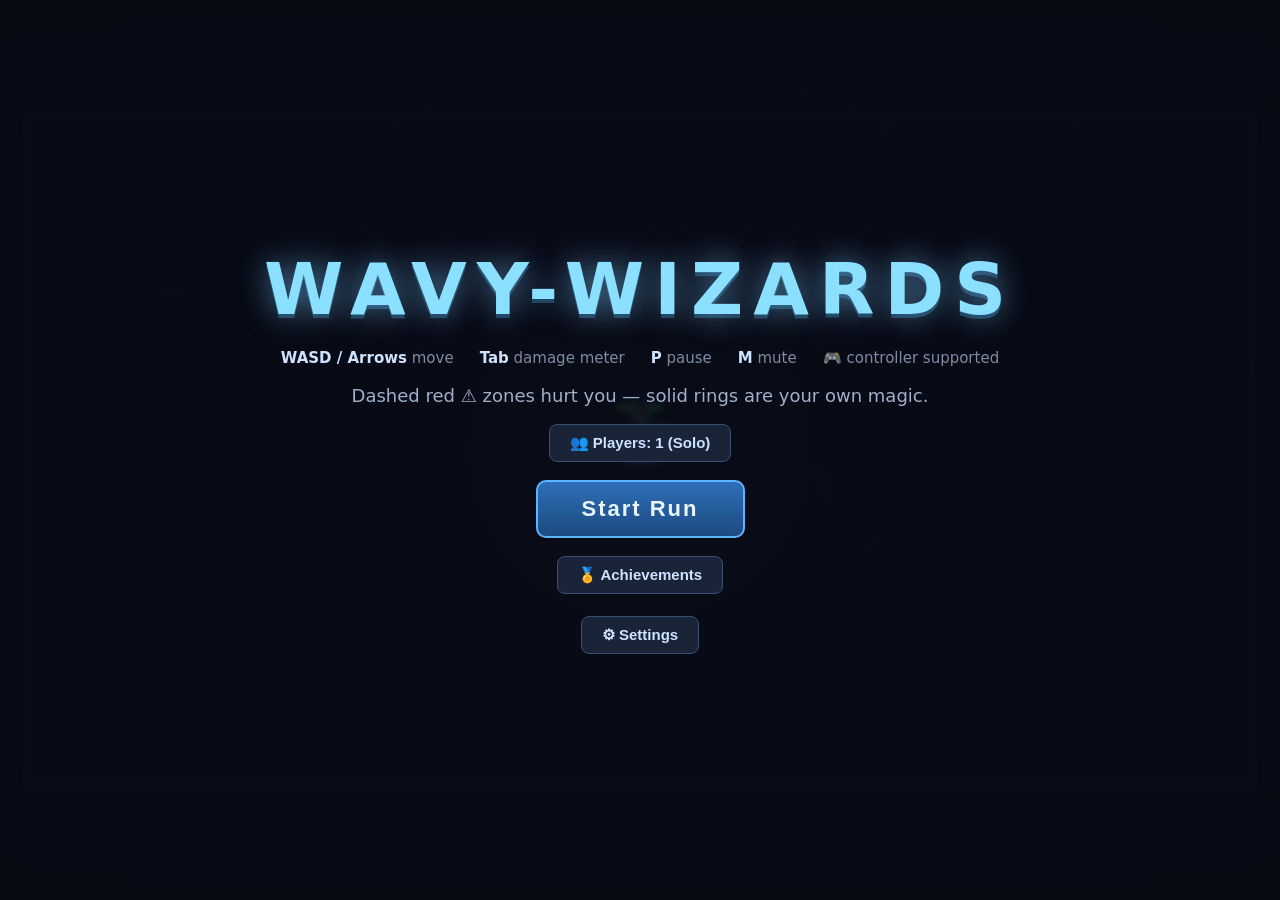
==== commit a5fbd014: "IOmprovements" ====
--- a/index.html
+++ b/index.html
@@ -10,6 +10,23 @@
 <div id="game-wrap">
   <canvas id="game" width="1280" height="720"></canvas>
   <div id="tooltip"></div>
+
+  <!-- Mobile: transparent on-screen controls (only shown on touch devices while playing) -->
+  <div id="touch-controls" aria-hidden="true">
+    <div id="touch-stick">
+      <div id="touch-knob"></div>
+    </div>
+    <button id="touch-pause" class="touch-btn" aria-label="Pause">❚❚</button>
+  </div>
+
+  <!-- Mobile: rotate-to-landscape prompt (only shown on touch devices held in portrait) -->
+  <div id="rotate-prompt" aria-hidden="true">
+    <div class="rotate-card">
+      <div class="rotate-icon">📱</div>
+      <h2>Turn your phone</h2>
+      <p>Wavy-Wizards is best played in <b>landscape</b>.<br>Rotate your device sideways to begin.</p>
+    </div>
+  </div>
 
   <!-- Title screen -->
   <div id="title" class="overlay visible">
@@ -26,8 +43,16 @@
     <p id="coop-hint" class="subtitle zone-hint" style="display:none">Co-op: <b>P1</b> moves with <b>WASD</b>, <b>P2</b> with <b>Arrow keys</b> (or two gamepads). Shared spellbook &amp; gold.</p>
     <button id="btn-start" class="big-btn">Start Run</button>
     <button id="btn-resume" class="big-btn resume" style="display:none"></button>
+    <button id="btn-achievements" class="small-btn">🏅 Achievements</button>
     <button id="btn-settings" class="small-btn">⚙ Settings</button>
     <div id="scoreboard" class="panel" style="display:none"></div>
+  </div>
+
+  <!-- Achievements -->
+  <div id="achievements" class="overlay">
+    <h2>🏅 ACHIEVEMENTS</h2>
+    <div id="achievements-list" class="panel"></div>
+    <button id="btn-ach-back" class="big-btn">Back</button>
   </div>
 
   <!-- Settings / accessibility -->
@@ -90,7 +115,6 @@
         <div id="shop-offers" class="card-row"></div>
         <div class="shop-buttons">
           <button id="btn-reroll" class="small-btn"></button>
-          <button id="btn-shop-sim" class="small-btn">🔬 Simulate</button>
           <button id="btn-next-wave" class="big-btn">Start Next Wave</button>
         </div>
       </div>
@@ -105,27 +129,19 @@
     <h2>PAUSED</h2>
     <p class="subtitle">Press P or Esc to resume</p>
     <div id="pause-overview" class="wave-overview"></div>
-    <div id="keybinds" class="panel"></div>
-    <p class="subtitle small-hint">Spells auto-cast as they come off cooldown. <b>Tab</b> toggles the damage meter.</p>
-    <button id="btn-simulate" class="small-btn">🔬 Simulate run</button>
+    <p class="subtitle small-hint"><b>Tab</b> toggles the damage meter. Spells cast automatically.</p>
     <button id="btn-pause-settings" class="small-btn">⚙ Settings</button>
     <button id="btn-quit-round" class="small-btn danger-btn">Quit Round</button>
-  </div>
-
-  <!-- Run simulation (analysis tool) -->
-  <div id="simulate" class="overlay">
-    <h2>🔬 RUN SIMULATION</h2>
-    <p class="subtitle">Predicted total spell damage for your current build across every danger level.</p>
-    <div id="sim-results" class="sb-wrap"></div>
-    <button id="btn-sim-back" class="big-btn">Back</button>
   </div>
 
   <!-- Game over -->
   <div id="gameover" class="overlay">
     <h2 class="red">You got AbraKeDabrawed</h2>
+    <canvas id="gameover-portrait" class="end-portrait" width="170" height="190"></canvas>
     <p id="gameover-stats" class="subtitle"></p>
     <label class="subtitle small-hint">Nickname <input id="score-name" maxlength="18" placeholder="Wizard name"></label>
     <div id="gameover-summary" class="run-summary"></div>
+    <div id="gameover-ach" class="ach-toast" style="display:none"></div>
     <div id="gameover-board" class="sb-wrap"></div>
     <div class="win-buttons">
       <button id="btn-retry-wave" class="big-btn resume">↻ Retry Wave</button>
@@ -138,8 +154,10 @@
   <div id="win" class="overlay">
     <div id="win-rays"></div>
     <h2 class="gold win-title">★ VICTORY ★</h2>
+    <canvas id="win-portrait" class="end-portrait" width="170" height="190"></canvas>
     <p id="win-stats" class="subtitle"></p>
     <div id="win-summary" class="run-summary win"></div>
+    <div id="win-ach" class="ach-toast" style="display:none"></div>
     <div id="win-board" class="sb-wrap"></div>
     <div class="win-buttons">
       <button id="btn-continue" class="big-btn">Continue — Endless Mode</button>
--- a/style.css
+++ b/style.css
@@ -195,6 +195,7 @@
 .char-avatar .ca-name { font-size: 12px; font-weight: 700; color: #cfe2ff; }
 #char-detail { min-width: 280px; min-height: 120px; text-align: left; }
 .cd-portrait { display: block; margin: 0 auto 10px; }
+.end-portrait { display: block; margin: 0 auto 4px; }
 #char-detail .cd-name, #danger-detail .cd-name { font-size: 17px; font-weight: 700; color: #eaf2ff; margin-bottom: 5px; }
 #char-detail .cd-title { font-size: 14px; color: #9fb0c8; font-weight: 400; }
 
@@ -210,7 +211,31 @@
 .danger-avatar.sel { border-color: #ffd454; box-shadow: 0 0 14px rgba(255,212,84,0.4); }
 .danger-avatar .da-skull { font-size: 26px; line-height: 1; }
 .danger-avatar .da-lvl { font-size: 12px; font-weight: 700; color: #cfe2ff; }
+.danger-avatar.custom { width: 80px; border-color: #355; }
+.danger-avatar.custom:hover { border-color: #8be0ff; }
+.danger-avatar.custom.sel { border-color: #8be0ff; box-shadow: 0 0 14px rgba(139,224,255,0.4); }
 #danger-detail { min-width: 280px; min-height: 120px; text-align: left; }
+
+/* custom-difficulty sliders */
+.custom-affixes { margin: 10px 0; display: flex; flex-direction: column; gap: 14px; }
+#ca-reset { margin: 2px 0 8px; }
+.custom-affix .ca-head { display: flex; justify-content: space-between; align-items: baseline; font-size: 13px; font-weight: 600; margin-bottom: 4px; }
+.custom-affix .ca-val { font-size: 12px; font-weight: 700; color: #eaf2ff; font-variant-numeric: tabular-nums; }
+.ca-slider {
+  -webkit-appearance: none; appearance: none;
+  width: 100%; height: 6px; border-radius: 4px;
+  background: linear-gradient(90deg, #3a4a68, #ffd454);
+  outline: none; cursor: pointer;
+}
+.ca-slider::-webkit-slider-thumb {
+  -webkit-appearance: none; appearance: none;
+  width: 18px; height: 18px; border-radius: 50%;
+  background: #ffd454; border: 2px solid #1a2236; cursor: pointer;
+}
+.ca-slider::-moz-range-thumb {
+  width: 18px; height: 18px; border-radius: 50%;
+  background: #ffd454; border: 2px solid #1a2236; cursor: pointer;
+}
 .card.compact { width: 158px; padding: 10px 8px; }
 .card.compact .stat-lines { font-size: 11.5px; }
 .card-row.wide { max-width: 1180px; }
@@ -635,3 +660,113 @@
 
 /* ---------- mastery screen ---------- */
 #mastery .card.choice { border-color: #c9a33a; }
+
+/* ---------- achievements ---------- */
+#achievements-list { width: min(820px, calc(100vw - 32px)); min-width: 0; max-width: min(820px, calc(100vw - 32px)); max-height: 68vh; overflow-y: auto; overflow-x: hidden; text-align: left; }
+.ach-progress { font-size: 14px; font-weight: 700; color: #ffd454; margin-bottom: 4px; text-align: center; }
+.ach-note { font-size: 12px; color: #9fb0c8; margin-bottom: 10px; text-align: center; font-style: italic; }
+.ach-grid { display: grid; grid-template-columns: repeat(auto-fill, minmax(210px, 1fr)); gap: 10px; }
+.ach-card {
+  display: flex; align-items: center; gap: 10px;
+  padding: 9px 11px; border-radius: 9px;
+  background: #11182a; border: 1px solid #2a3a58;
+}
+.ach-card.got { border-color: #c9a33a; box-shadow: 0 0 10px rgba(201,163,58,0.18); }
+.ach-card.locked { opacity: 0.5; }
+.ach-card-ico { font-size: 26px; line-height: 1; flex: 0 0 auto; width: 30px; text-align: center; }
+.ach-card-name { font-size: 14px; font-weight: 700; color: #eaf2ff; }
+.ach-card.locked .ach-card-name { color: #9fb0c8; }
+.ach-card-desc { font-size: 12px; color: #9fb0c8; }
+
+/* newly-unlocked banner on the end screen */
+.ach-toast {
+  width: min(420px, calc(100vw - 40px));
+  margin: 0 auto;
+  padding: 10px 14px; border-radius: 10px;
+  background: rgba(201,163,58,0.12); border: 1px solid #c9a33a;
+  text-align: center;
+}
+.ach-toast-head { font-size: 14px; font-weight: 700; color: #ffd454; margin-bottom: 5px; }
+.ach-toast-row { font-size: 13px; color: #eaf2ff; }
+.ach-toast-row .ach-ico { font-size: 16px; }
+
+/* ---------- mobile: rotate prompt + touch controls ---------- */
+/* Both hidden by default; main.js adds .is-touch to <body> on touch devices,
+   then toggles .show on each element based on orientation + game state. */
+#rotate-prompt, #touch-controls { display: none; }
+
+#rotate-prompt {
+  position: fixed;
+  inset: 0;
+  z-index: 100; /* above every overlay */
+  background: rgba(6, 8, 16, 0.96);
+  align-items: center;
+  justify-content: center;
+  text-align: center;
+  padding: 24px;
+}
+#rotate-prompt.show { display: flex; }
+.rotate-card { max-width: 420px; }
+.rotate-icon {
+  font-size: 64px;
+  display: inline-block;
+  animation: rotate-hint 1.8s ease-in-out infinite;
+}
+@keyframes rotate-hint {
+  0%, 40% { transform: rotate(0deg); }
+  70%, 100% { transform: rotate(90deg); }
+}
+.rotate-card h2 { margin: 18px 0 10px; }
+.rotate-card p { color: #aab8d0; font-size: 16px; line-height: 1.5; }
+
+#touch-controls {
+  position: absolute;
+  inset: 0;
+  z-index: 9; /* above canvas (overlays are z-index 10 and cover it in menus) */
+  pointer-events: none; /* only the children capture touches */
+}
+#touch-controls.show { display: block; }
+
+/* Left-hand virtual joystick */
+#touch-stick {
+  position: absolute;
+  left: max(18px, env(safe-area-inset-left));
+  bottom: max(18px, env(safe-area-inset-bottom));
+  width: 132px; height: 132px;
+  border-radius: 50%;
+  background: rgba(140, 170, 230, 0.10);
+  border: 2px solid rgba(160, 190, 255, 0.28);
+  box-shadow: inset 0 0 30px rgba(120, 160, 255, 0.10);
+  pointer-events: auto;
+  touch-action: none;
+}
+#touch-knob {
+  position: absolute;
+  left: 50%; top: 50%;
+  width: 58px; height: 58px;
+  margin: -29px 0 0 -29px;
+  border-radius: 50%;
+  background: rgba(150, 185, 255, 0.42);
+  border: 2px solid rgba(200, 220, 255, 0.6);
+  box-shadow: 0 0 18px rgba(120, 160, 255, 0.35);
+  transition: transform 0.05s linear;
+}
+
+.touch-btn {
+  position: absolute;
+  pointer-events: auto;
+  touch-action: none;
+  width: 60px; height: 60px;
+  border-radius: 50%;
+  border: 2px solid rgba(160, 190, 255, 0.32);
+  background: rgba(20, 28, 48, 0.5);
+  color: #cfe0ff;
+  font-size: 18px;
+  letter-spacing: 1px;
+  display: flex; align-items: center; justify-content: center;
+}
+.touch-btn:active { background: rgba(40, 56, 90, 0.7); }
+#touch-pause {
+  right: max(18px, env(safe-area-inset-right));
+  top: max(18px, env(safe-area-inset-top));
+}
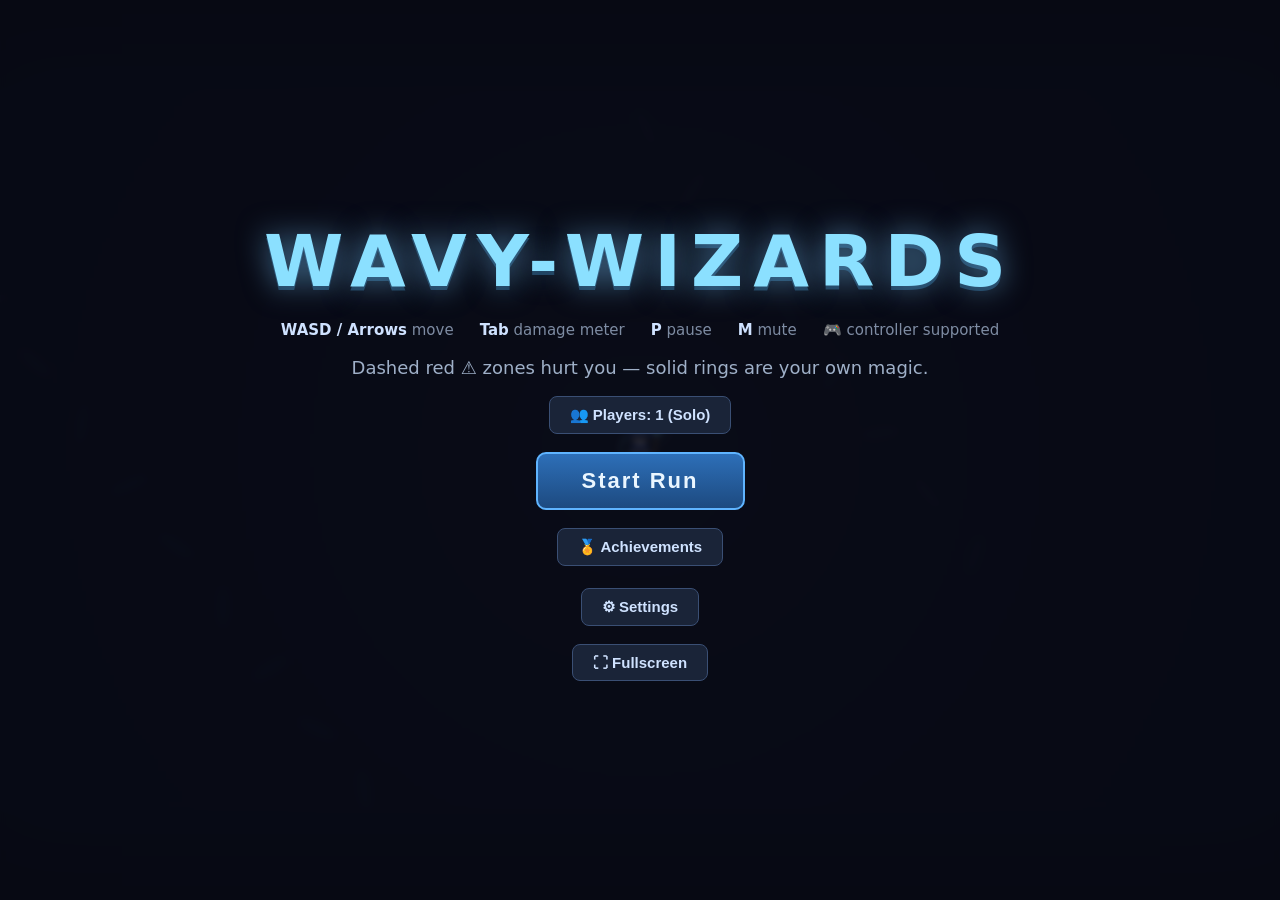
==== commit fdf1c1ad: "dynamic map" ====
--- a/index.html
+++ b/index.html
@@ -45,6 +45,7 @@
     <button id="btn-resume" class="big-btn resume" style="display:none"></button>
     <button id="btn-achievements" class="small-btn">🏅 Achievements</button>
     <button id="btn-settings" class="small-btn">⚙ Settings</button>
+    <button id="btn-fullscreen" class="small-btn">⛶ Fullscreen</button>
     <div id="scoreboard" class="panel" style="display:none"></div>
   </div>
 
--- a/style.css
+++ b/style.css
@@ -20,6 +20,12 @@
   position: relative;
   width: 100vw; height: 100vh;
   display: flex; align-items: center; justify-content: center;
+}
+/* fullscreen: fill the screen and paint the page bg behind the letterboxed canvas */
+#game-wrap:fullscreen,
+#game-wrap:-webkit-full-screen {
+  width: 100vw; height: 100vh;
+  background: #0a0c14;
 }
 
 canvas#game {
@@ -381,9 +387,8 @@
 
 /* ---------- shop damage report ---------- */
 #shop-meter {
-  position: absolute;
-  bottom: 18px; left: 18px;
-  min-width: 280px; max-width: 330px;
+  width: min(680px, 96%);
+  margin: 0 auto;
   display: none;
 }
 .meter-row {
@@ -483,14 +488,37 @@
   box-shadow: 0 0 18px rgba(255, 212, 84, 0.28);
 }
 #shop-summary {
-  position: absolute;
-  bottom: 18px; right: 18px;
-  min-width: 230px; max-width: 270px;
-}
-.sum-line { display: flex; justify-content: space-between; font-size: 13px; padding: 2px 0; color: #b9c8e0; }
+  width: min(680px, 96%);
+  margin: 0 auto;
+}
+.sum-line { display: flex; justify-content: space-between; gap: 12px; font-size: 13px; padding: 2px 0; color: #b9c8e0; }
+.sum-line span:last-child { white-space: nowrap; }
 .sum-line span:last-child { font-weight: 600; color: #eaf2ff; }
 .sum-tip { margin-top: 7px; font-size: 12.5px; color: #ffd454; }
 .elem-pip { font-size: 13px; font-weight: 700; margin-left: 4px; }
+
+/* polished offer cards: subtle depth + lift on hover */
+#shop-offers .card {
+  background: linear-gradient(180deg, #172138, #10172a);
+  transition: transform 0.09s ease, border-color 0.09s, box-shadow 0.09s;
+}
+#shop-offers .card:hover {
+  transform: translateY(-3px);
+  border-color: #5fb4ff;
+  box-shadow: 0 8px 22px rgba(0, 0, 0, 0.4);
+}
+#shop-offers .card.locked:hover { border-color: #ffd454; }
+
+/* The 3-column shop (stats · offers · owned) is ~1550px wide. Below that, reflow
+   so it fits without overflowing or colliding with the summary/meter panels:
+   offers span the full width on top, the two side panels share a row beneath. */
+@media (max-width: 1560px) {
+  #shop-layout { flex-wrap: wrap; }
+  #shop-main { flex: 1 1 100%; width: auto; order: -1; }
+  #shop-stats, #shop-owned {
+    flex: 1 1 300px; width: auto; min-width: 0; max-width: 520px;
+  }
+}
 
 /* ---------- post-run build summary ---------- */
 .run-summary { width: 460px; max-width: 92vw; margin: 6px 0 12px; text-align: left; }
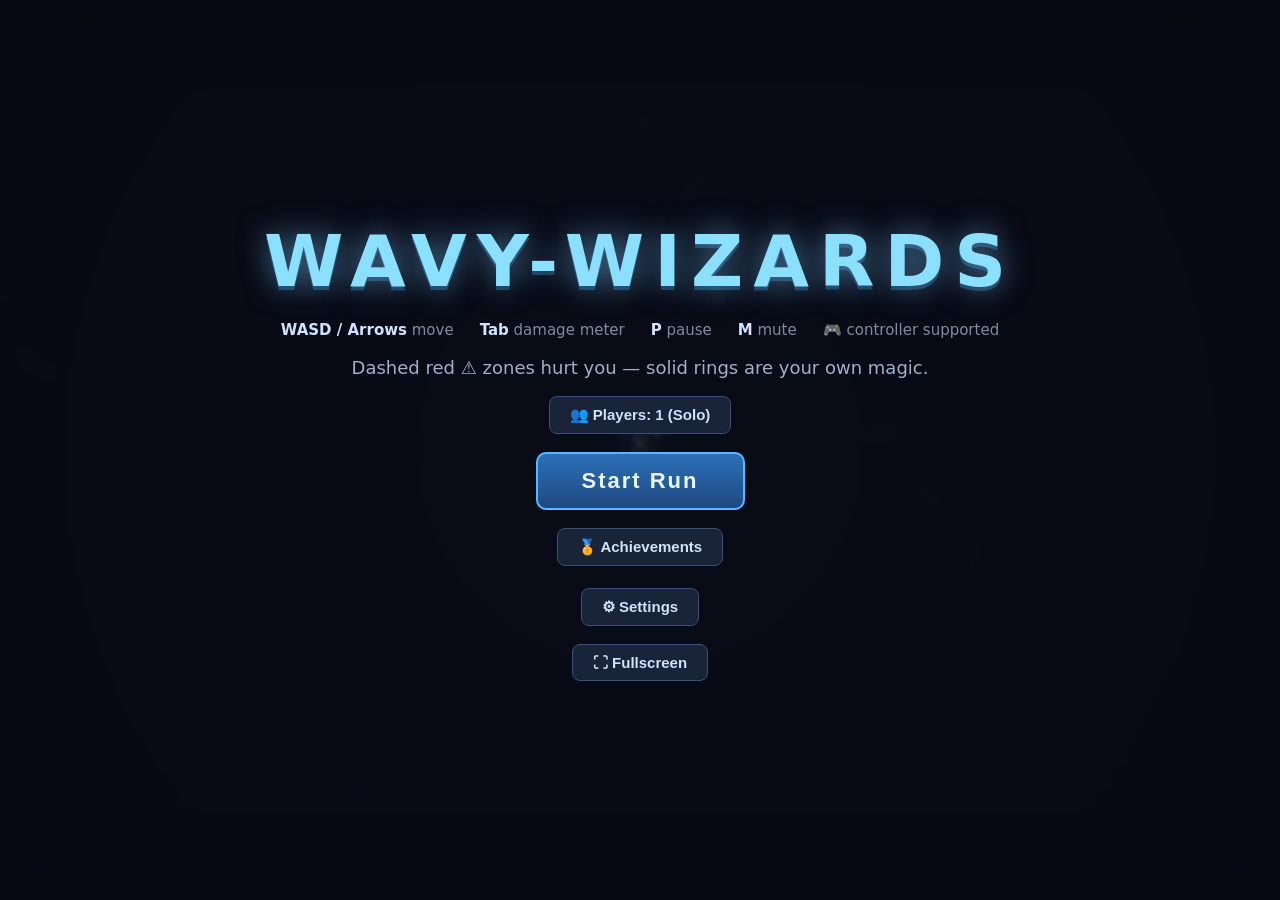
==== commit 2c5cb307: "improve fullscreen mode" ====
--- a/index.html
+++ b/index.html
@@ -131,6 +131,8 @@
     <p class="subtitle">Press P or Esc to resume</p>
     <div id="pause-overview" class="wave-overview"></div>
     <p class="subtitle small-hint"><b>Tab</b> toggles the damage meter. Spells cast automatically.</p>
+    <button id="btn-resume-game" class="big-btn resume">▶ Resume</button>
+    <button id="btn-pause-fullscreen" class="small-btn">⛶ Fullscreen</button>
     <button id="btn-pause-settings" class="small-btn">⚙ Settings</button>
     <button id="btn-quit-round" class="small-btn danger-btn">Quit Round</button>
   </div>
--- a/style.css
+++ b/style.css
@@ -487,6 +487,13 @@
   background: linear-gradient(180deg, #2a2614, #131a2c 60%);
   box-shadow: 0 0 18px rgba(255, 212, 84, 0.28);
 }
+/* an event morphing into the item it grants, before it drops into the stash */
+.card.event.revealing { animation: reveal-pop 0.35s ease; }
+@keyframes reveal-pop { 0% { transform: scale(0.9); } 60% { transform: scale(1.05); } 100% { transform: scale(1); } }
+.reveal-status { margin-top: auto; font-size: 12px; font-weight: 700; color: #8be0ff; }
+.reveal-bar { width: 100%; height: 6px; margin-top: 6px; border-radius: 4px; background: #0d1428; overflow: hidden; }
+.reveal-bar > i { display: block; height: 100%; width: 100%; background: linear-gradient(90deg, #5fb4ff, #ffd454); transform-origin: left; animation-name: reveal-fill; animation-timing-function: linear; animation-fill-mode: forwards; }
+@keyframes reveal-fill { from { transform: scaleX(0); } to { transform: scaleX(1); } }
 #shop-summary {
   width: min(680px, 96%);
   margin: 0 auto;
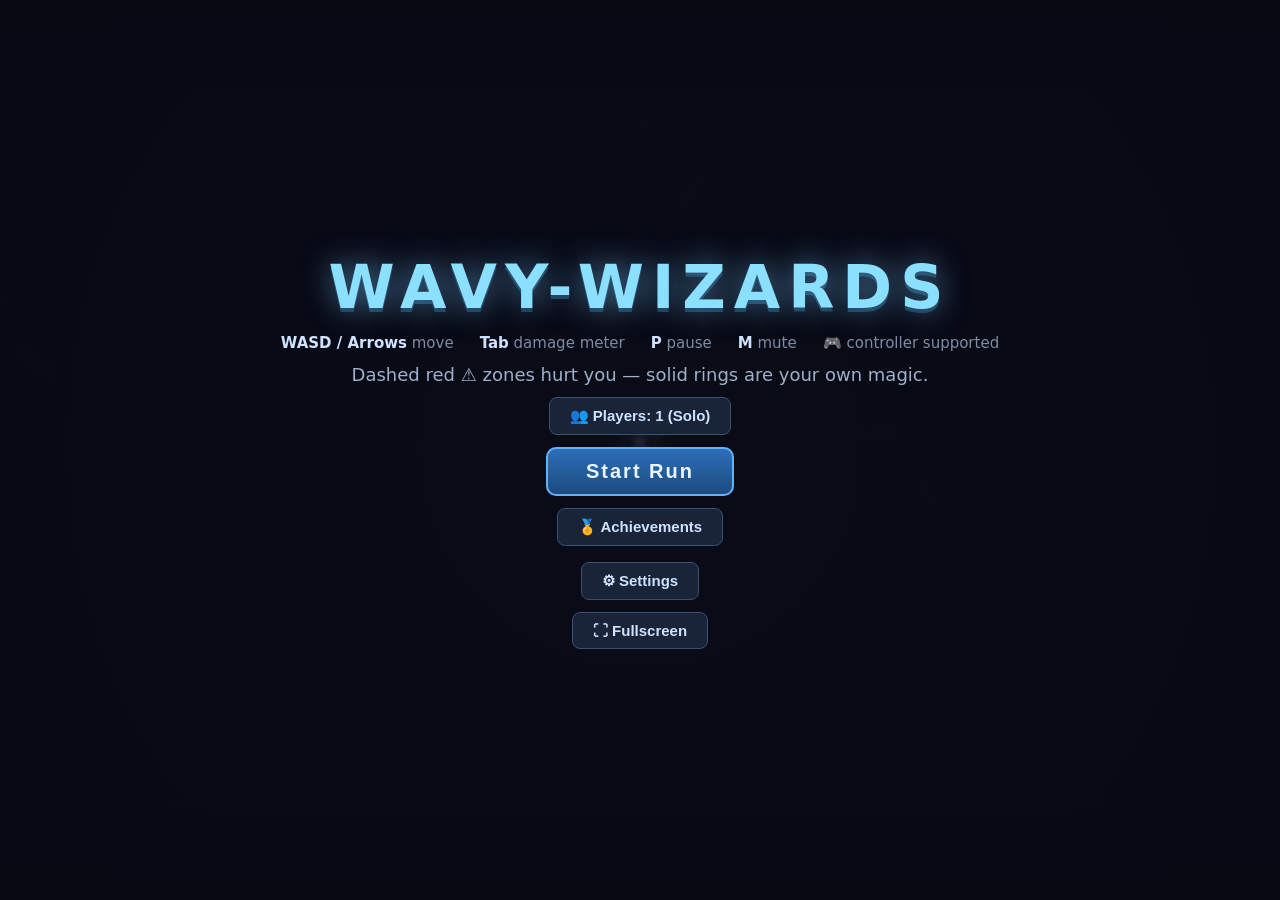
==== commit d1f5465e: "Add game-design docu!" ====
--- a/index.html
+++ b/index.html
@@ -10,6 +10,9 @@
 <div id="game-wrap">
   <canvas id="game" width="1280" height="720"></canvas>
   <div id="tooltip"></div>
+
+  <!-- Achievement pop-ups (slide in at the bottom-right when earned) -->
+  <div id="ach-toasts" aria-live="polite"></div>
 
   <!-- Mobile: transparent on-screen controls (only shown on touch devices while playing) -->
   <div id="touch-controls" aria-hidden="true">
@@ -89,6 +92,13 @@
     <h2>CHOOSE YOUR STARTING SPELL</h2>
     <p class="subtitle">Free, at Tier I. The rest you'll buy with blood and gold.</p>
     <div id="spell-cards" class="card-row wide"></div>
+  </div>
+
+  <!-- Item chest choice: take the rolled item or smash it for gold -->
+  <div id="chestchoice" class="overlay">
+    <h2>📦 ITEM CHEST</h2>
+    <p id="chest-sub" class="subtitle">A chest awaits your decision</p>
+    <div id="chest-cards" class="card-row"></div>
   </div>
 
   <!-- Level up screen -->
--- a/style.css
+++ b/style.css
@@ -39,13 +39,13 @@
 }
 
 /* ---------- overlays ---------- */
+/* Menus fill the whole viewport and lay out responsively (sizing handled by the
+   media queries below) — no global scale transform, so they read at a comfortable
+   size on phones, tablets and desktops alike. */
 .overlay {
-  position: absolute;
-  top: 50%; left: 50%;
-  width: var(--ui-width);
-  height: var(--ui-height);
-  transform: translate(-50%, -50%) scale(var(--ui-scale));
-  transform-origin: center;
+  position: fixed;
+  inset: 0;
+  width: 100vw; height: 100vh;
   display: none;
   flex-direction: column;
   align-items: center;
@@ -54,8 +54,9 @@
      so the danger selector & options at the top stay reachable + scrollable. */
   justify-content: safe center;
   overflow-y: auto;
-  gap: 18px;
-  padding: 20px 0;
+  -webkit-overflow-scrolling: touch;
+  gap: 12px;
+  padding: 20px 12px;
   background: rgba(8, 10, 20, 0.86);
   backdrop-filter: blur(3px);
   text-align: center;
@@ -65,7 +66,7 @@
 .overlay.visible { display: flex; }
 
 h1 {
-  font-size: 72px; letter-spacing: 10px;
+  font-size: clamp(40px, 7vw, 60px); letter-spacing: 8px;
   color: #8be0ff;
   text-shadow: 0 0 30px rgba(120, 200, 255, 0.6), 0 4px 0 #1b3a55;
 }
@@ -86,8 +87,8 @@
 
 /* ---------- buttons ---------- */
 .big-btn {
-  font-size: 22px; font-weight: 700; letter-spacing: 2px;
-  padding: 14px 44px;
+  font-size: 20px; font-weight: 700; letter-spacing: 2px;
+  padding: 11px 38px;
   background: linear-gradient(180deg, #2d6fb8, #1d4a80);
   color: #eaf6ff;
   border: 2px solid #5fb4ff;
@@ -387,19 +388,30 @@
 
 /* ---------- shop damage report ---------- */
 #shop-meter {
-  width: min(680px, 96%);
-  margin: 0 auto;
+  position: fixed;
+  left: 16px;
+  bottom: 16px;
+  width: 250px;
+  margin: 0;
+  z-index: 50;
   display: none;
 }
 .meter-row {
+  position: relative;
   display: flex; justify-content: space-between; gap: 10px;
-  padding: 3px 0;
+  padding: 3px 6px;
   font-size: 13px;
   border-bottom: 1px solid #1d2a44;
 }
 .meter-row:last-child { border-bottom: none; }
-.meter-row .mname { color: #c4d4ee; }
-.meter-row .mnums { color: #eaf2ff; font-weight: 600; white-space: nowrap; }
+.meter-row .mbar {
+  position: absolute; left: 0; top: 2px; bottom: 2px;
+  border-radius: 4px;
+  border: 1px solid transparent;
+  z-index: 0; pointer-events: none;
+}
+.meter-row .mname { position: relative; z-index: 1; color: #c4d4ee; }
+.meter-row .mnums { position: relative; z-index: 1; color: #eaf2ff; font-weight: 600; white-space: nowrap; }
 .meter-row .mnums em { color: #8be0ff; font-style: normal; }
 .meter-row .mnums b { color: #9fb0c8; font-weight: 600; }
 .meter-row.total { border-top: 1px solid #2a3a58; margin-top: 3px; padding-top: 6px; }
@@ -558,7 +570,7 @@
 @keyframes win-pulse { 0%,100% { transform: scale(1); } 50% { transform: scale(1.05); } }
 
 /* ---------- highscore scoreboard ---------- */
-#scoreboard { margin-top: 16px; width: 460px; max-width: 92vw; }
+#scoreboard { margin-top: 6px; width: 460px; max-width: 92vw; max-height: 34vh; overflow-y: auto; }
 #scoreboard h3 { font-size: 14px; letter-spacing: 2px; color: #ffd454; margin-bottom: 8px; text-transform: uppercase; }
 .sb-wrap { margin: 6px 0 14px; width: 460px; max-width: 92vw; }
 .scoreboard { width: 100%; border-collapse: collapse; font-size: 13px; }
@@ -725,6 +737,33 @@
 .ach-toast-row { font-size: 13px; color: #eaf2ff; }
 .ach-toast-row .ach-ico { font-size: 16px; }
 
+/* ---------- live achievement pop-ups (bottom-right) ---------- */
+#ach-toasts {
+  position: fixed; right: 16px; bottom: 16px; z-index: 4000;
+  display: flex; flex-direction: column; align-items: flex-end; gap: 10px;
+  pointer-events: none;
+}
+.ach-pop {
+  display: flex; align-items: center; gap: 12px;
+  min-width: 232px; max-width: 330px;
+  padding: 10px 14px;
+  background: linear-gradient(135deg, #1c2844, #121a2e);
+  border: 1px solid rgba(255, 212, 84, 0.4);
+  border-left: 4px solid #ffd454;
+  border-radius: 10px;
+  box-shadow: 0 8px 26px rgba(0, 0, 0, 0.55);
+  /* resting state is visible (so it shows even if animations can't run);
+     the entrance flourish is a keyframe, the exit is the .hide class. */
+  animation: achSlideIn .4s cubic-bezier(.2,.8,.2,1);
+}
+.ach-pop.hide { animation: achSlideOut .4s ease forwards; }
+@keyframes achSlideIn { from { transform: translateX(120%); opacity: 0; } to { transform: translateX(0); opacity: 1; } }
+@keyframes achSlideOut { from { transform: translateX(0); opacity: 1; } to { transform: translateX(120%); opacity: 0; } }
+.ach-pop-ico { font-size: 26px; line-height: 1; filter: drop-shadow(0 0 6px rgba(255,212,84,.5)); }
+.ach-pop-head { font-size: 10.5px; letter-spacing: .6px; text-transform: uppercase; color: #ffd454; font-weight: 700; }
+.ach-pop-name { font-size: 15px; font-weight: 700; color: #eaf2ff; }
+@media (max-width: 560px) { .ach-pop { min-width: 180px; max-width: 70vw; padding: 8px 11px; } .ach-pop-ico { font-size: 22px; } }
+
 /* ---------- mobile: rotate prompt + touch controls ---------- */
 /* Both hidden by default; main.js adds .is-touch to <body> on touch devices,
    then toggles .show on each element based on orientation + game state. */
